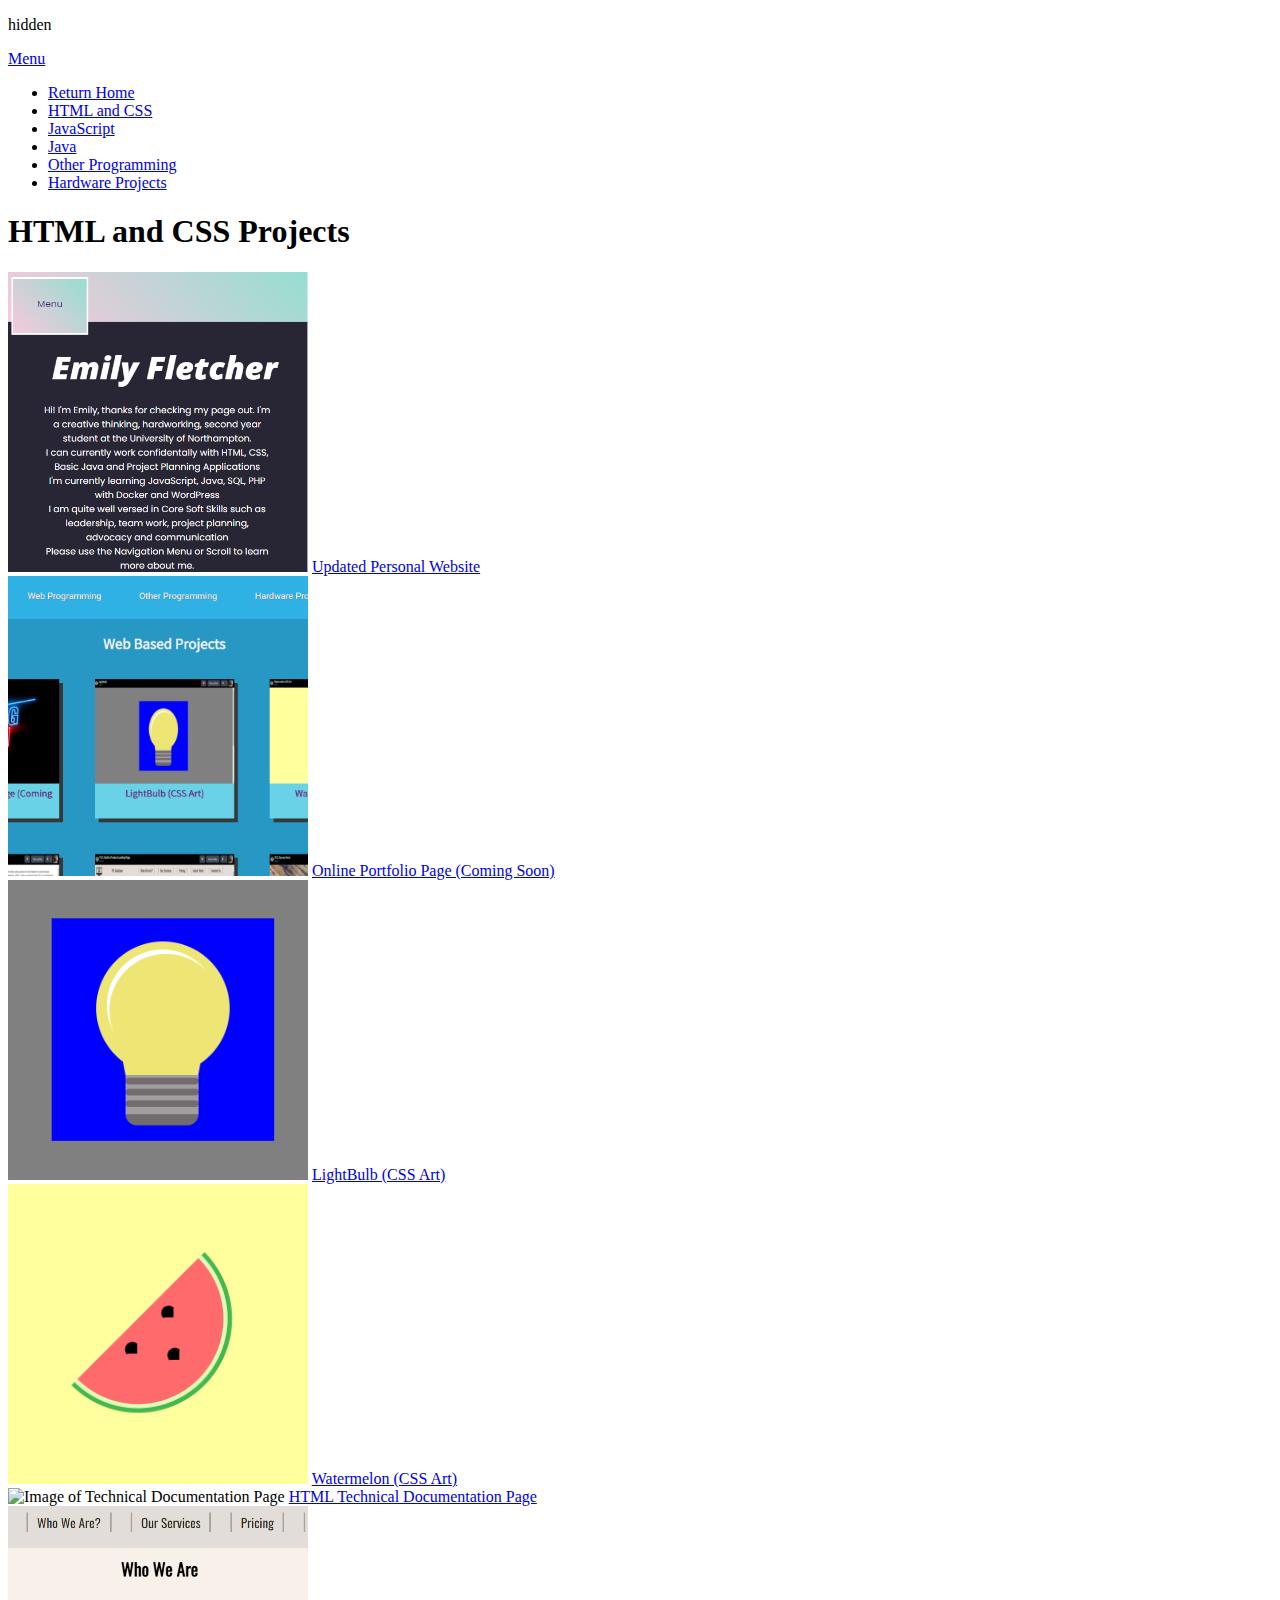
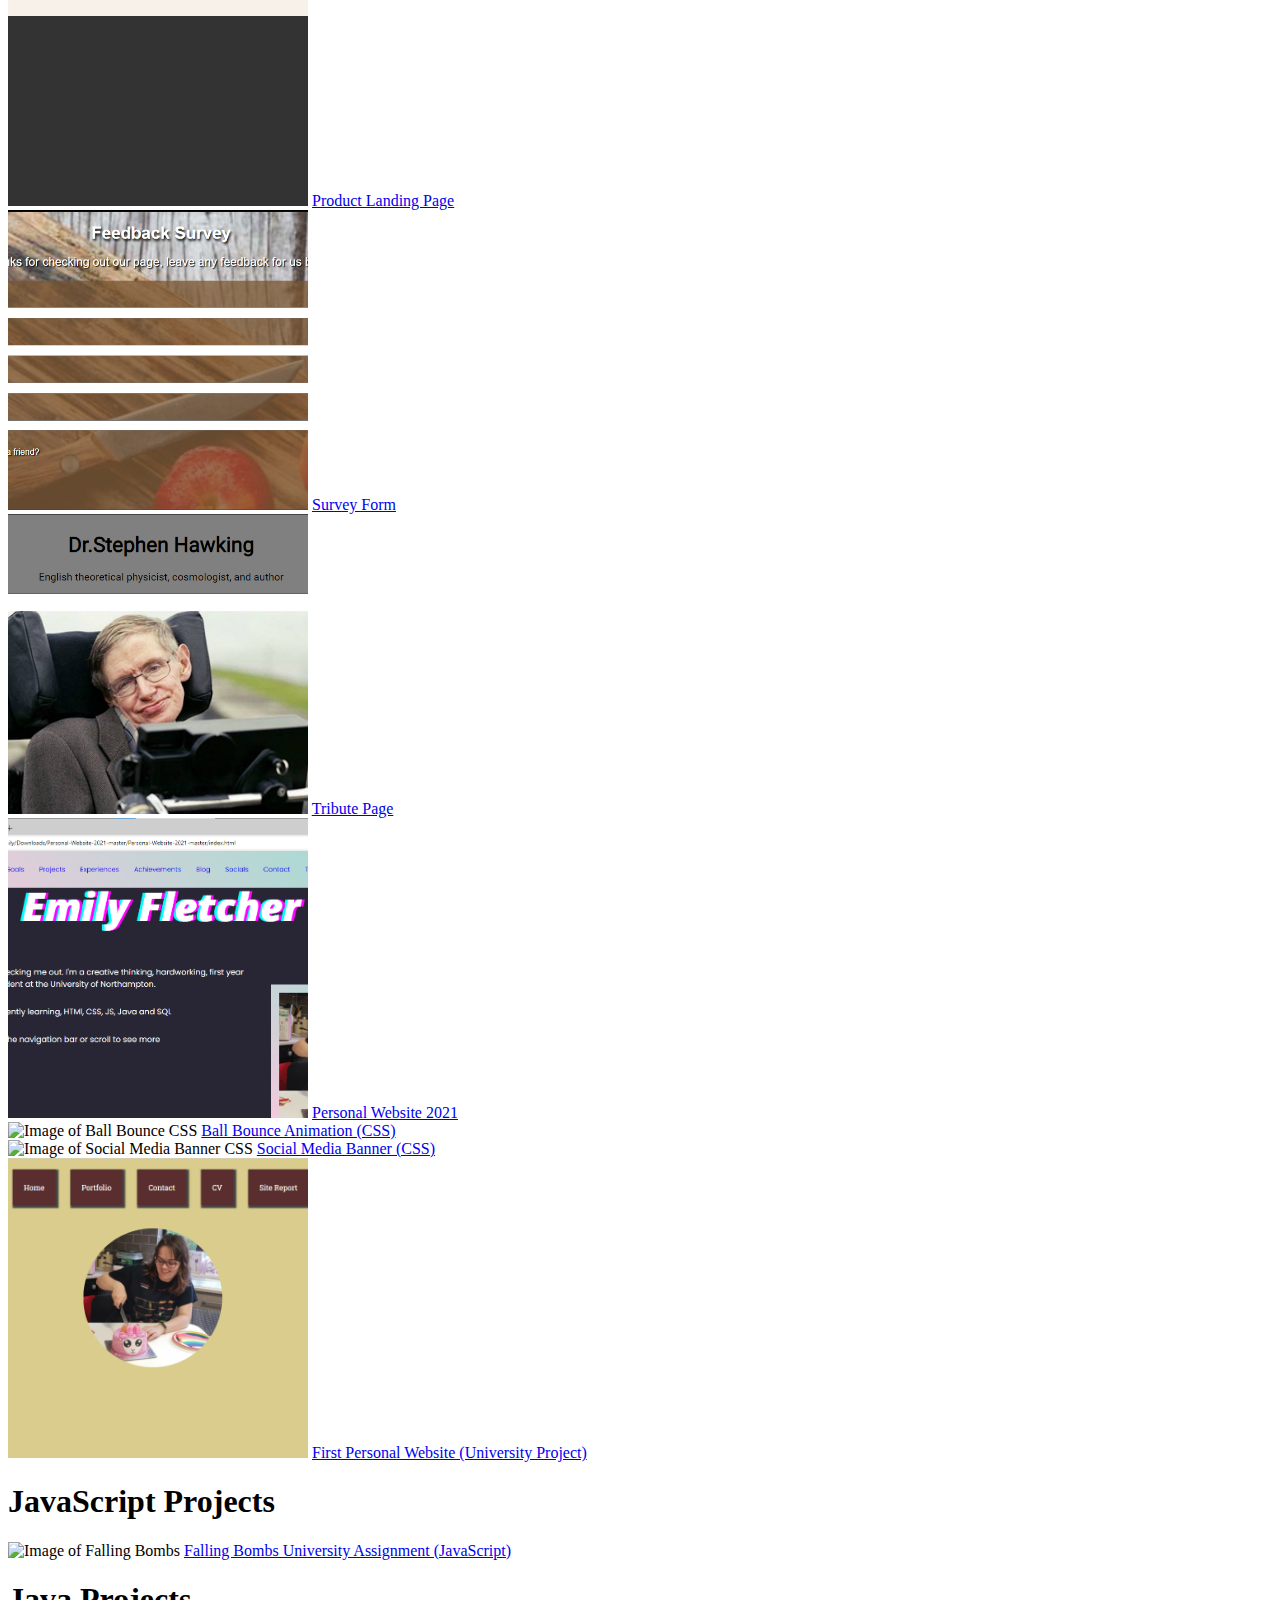
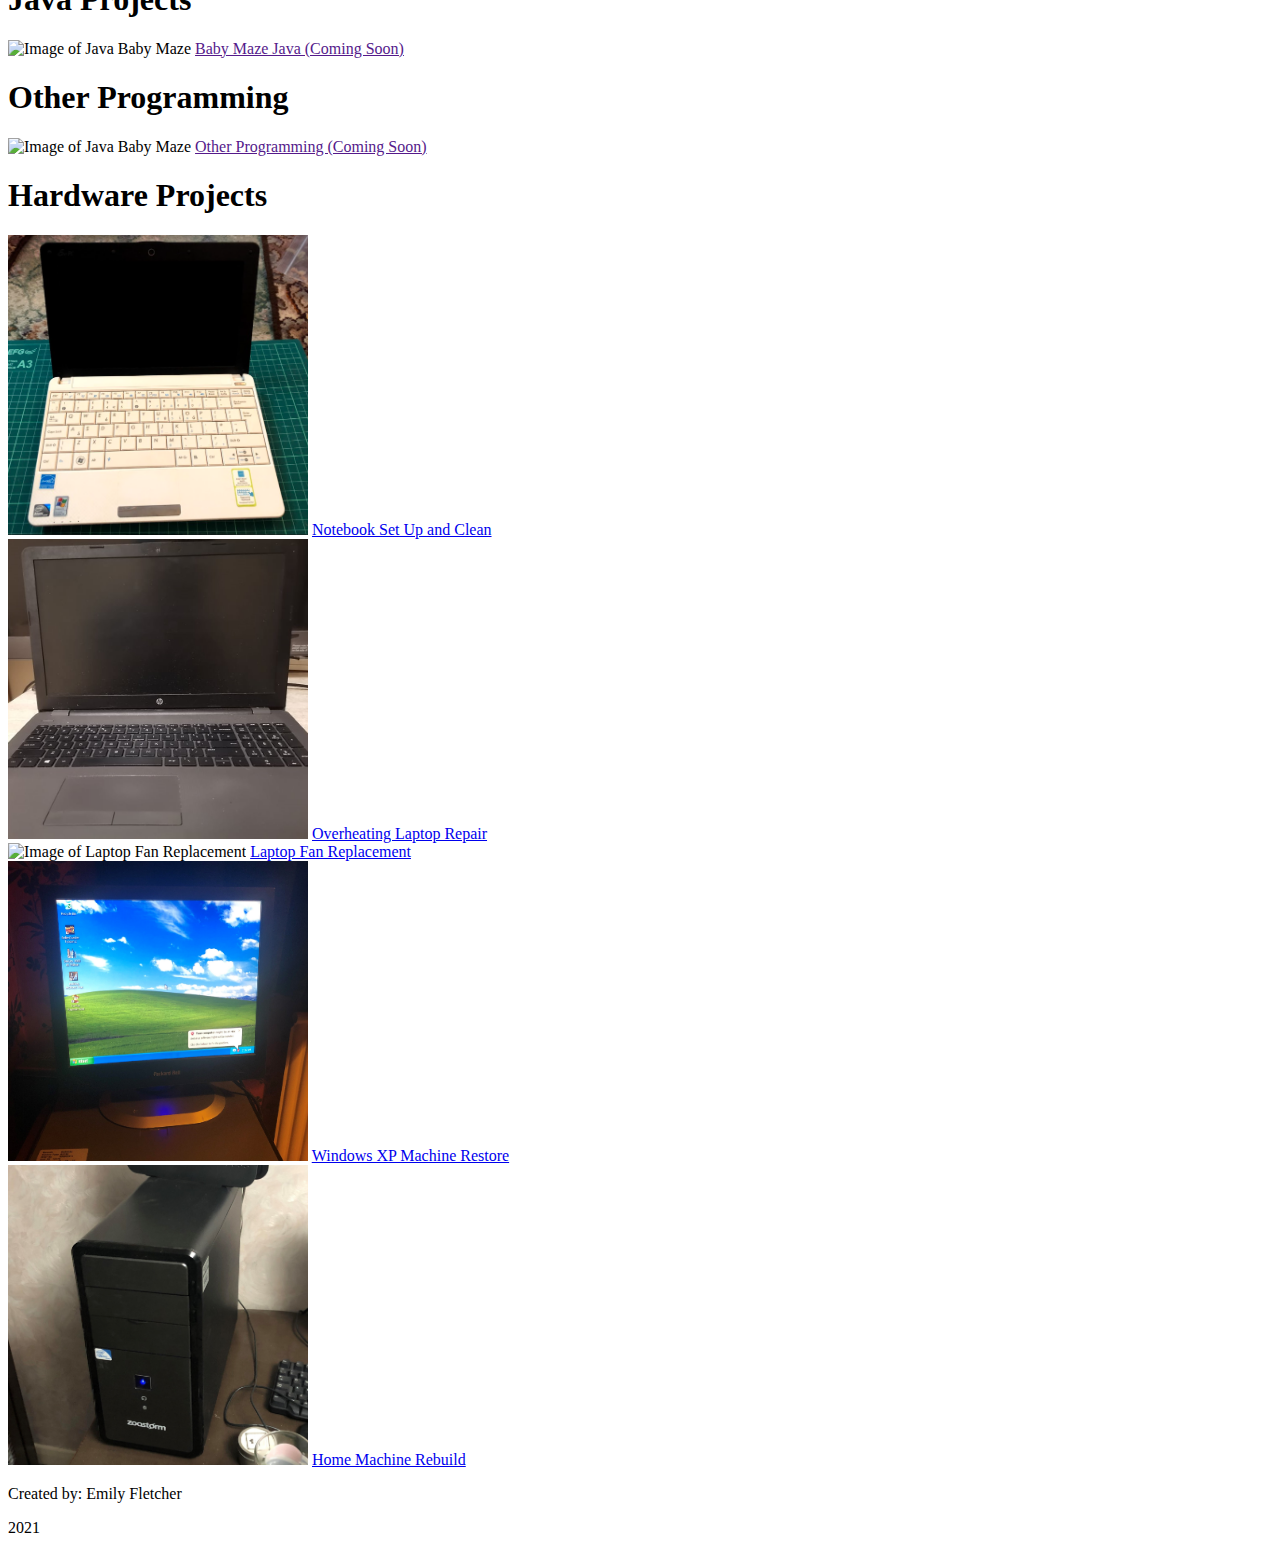
==== projects.html @ 4f047ca6 "Uploaded Updated Site" ====
<!DOCTYPE html>
    <html lang = "en">
        <head>
            <meta charset="UTF-8">
            <meta name="description" content="Emily Fletcher, Computing student at the University of Northampton">
            <meta name="viewport" content="width=device-width, initial scale= 1.0">
            <link rel="shortcut icon" type="image/x-icon" href="favicon.ico" />
            <title>Emily F's Project Hub</title> 
            
            <link rel="stylesheet" href="default.css"/>
            <link rel="stylesheet" href="desktop.css" media="screen and (min-width: 800px)"/>
            <link rel="stylesheet" href="mobile.css" media="screen and (max-width:800px)"/>

            <link rel="preconnect" href="https://fonts.gstatic.com">
            <link href="https://fonts.googleapis.com/css2?family=Poppins:wght@400;600&display=swap" rel="stylesheet">
            <link href="https://fonts.googleapis.com/css2?family=Open+Sans:ital,wght@1,800&display=swap" rel="stylesheet">
        </head>

        <body>

            <div class="nav-behind">
                <p>hidden</p>
            </div>

            <a href="#clicked" class="shownav">
                <p>Menu</p>
            </a>

            <nav id="clicked">
                <a href="#" ></a>
                <ul>
                    <li><a href="index.html">Return Home</a></li>
                    <li><a href="#HTMLCSS">HTML and CSS</a></li>
                    <li><a href="#JavaScriptNav">JavaScript</a></li>
                    <li><a href="#JavaNav">Java</a></li>
                    <li><a href="#OthProgrammingNav">Other Programming</a></li>
                    <li><a href="#HardwareNav">Hardware Projects</a></li>
            </nav>
        
                <div id = "HTMLCSS">
                    <h1>HTML and CSS Projects</h1>
                    <div id = "HTMLCSSContainer" class ="container">
                        
                        <div class = "projects">
                            <img src = "PersonalWebsiteUpdated.png" class = "mobileSize" width = 300px height = 300px alt= "Image of Online Portfolio Page" >
                            <a href = "https://github.com/EmilyF99/Updated-Personal-Website" target="_blank" rel="noopener noreferrer"> Updated Personal Website </a>
                        </div>

                        <div class = "projects">
                            <img src = "PortfolioFCC.png" class = "mobileSize"  width = 300px height = 300px alt= "Image of Online Portfolio Page" >
                            <a href = "https://github.com/EmilyF99/FFC-Personal-Portfolio" target="_blank" rel="noopener noreferrer"> Online Portfolio Page (Coming Soon) </a>
                        </div>

                        <div class = "projects">
                            <img src = "Lightbulb.png" class = "mobileSize" width = 300px height = 300px alt= "Image of LightBulb">
                            <a href = "https://github.com/EmilyF99/Lightbulb-CSS-Art"  target="_blank" rel="noopener noreferrer"> LightBulb (CSS Art) </a>
                        </div>

                        <div class = "projects">
                            <img src = "Watermelon.png" class = "mobileSize" width = 300px height = 300px alt= "Image of Watermelon">
                            <a href = "https://github.com/EmilyF99/Watermelon-CSS-Art"  target="_blank" rel="noopener noreferrer"> Watermelon (CSS Art) </a>
                        </div>

                        <div class = "projects">
                            <img src = "Documentation.png" class = "mobileSize" width = 300px height = 300px alt= "Image of Technical Documentation Page" >
                            <a href = "https://github.com/EmilyF99/FCC-Technical-Documentation-page" target="_blank" rel="noopener noreferrer"> HTML Technical Documentation Page </a>
                        </div>

                        <div class = "projects">
                            <img src = "ProductPage.png" class = "mobileSize" width = 300px height = 300px alt= "Image of Survey Product Landing Page" >
                            <a href = "https://github.com/EmilyF99/FCC-Product-Landing-Page" target="_blank" rel="noopener noreferrer"> Product Landing Page </a>
                        </div>

                        <div class = "projects">
                            <img src = "FeedbackSurvey.png" class = "mobileSize" width = 300px height = 300px alt= "Image of Survey Form" >
                            <a href = "https://github.com/EmilyF99/FCC-Survey-Form"  target="_blank" rel="noopener noreferrer"> Survey Form </a>
                        </div>

                        <div class = "projects">
                            <img src = "TributePage.png" class = "mobileSize" width = 300px height = 300px alt= "Image of Tribute Page" >
                            <a href= "https://github.com/EmilyF99/FCC-Tribute-Page" target="_blank" rel="noopener noreferrer"> Tribute Page </a>
                        </div>

                        <div class = "projects">
                            <img src = "PersonalWebsite2021.png" class = "mobileSize" width = 300px height = 300px alt= "Image of Personal Website 2021" >
                            <a href = "https://emilyf99.github.io/" target="_blank" rel="noopener noreferrer"> Personal Website 2021 </a>
                        </div>

                        <div class = "projects">
                            <img src = "BallAnimate.png" class = "mobileSize" width = 300px height = 300px alt= "Image of Ball Bounce CSS" >
                            <a href = "https://github.com/EmilyF99/Ball-Bounce-CSS" target="_blank" rel="noopener noreferrer"> Ball Bounce Animation (CSS) </a>
                        </div>

                        <div class = "projects">
                            <img src = "CSSSocial.png" class = "mobileSize" width = 300px height = 300px alt= "Image of Social Media Banner CSS" >
                            <a href = "https://github.com/EmilyF99/Social-Media-Banner-CSS" target="_blank" rel="noopener noreferrer"> Social Media Banner (CSS) </a>
                        </div>

                        <div class = "projects">
                            <img src = "FirstPersonal.png" class = "mobileSize" width = 300px height = 300px alt= "Image of First Personal Website" >
                            <a href = "https://github.com/EmilyF99/Personal-Website-University-Assignment" target="_blank" rel="noopener noreferrer"> First Personal Website (University Project) </a>
                        </div>

                        
                    </div>
                    <div class="divide" id = "JavaScriptNav"></div>
                </div>

                <div id = "JavaScript">
                    <h1>JavaScript Projects</h1>
                    <div id = "JSContainer" class ="container">
                        
                        <div class = "projects">
                            <img src = "FallingBombs.png" class = "mobileSize" width = 300px height = 300px
                            alt= "Image of Falling Bombs" >
                           <a href = "https://github.com/EmilyF99/Falling-Bombs-JavaScript-University-Assignment" target="_blank" rel="noopener noreferrer"> Falling Bombs University Assignment (JavaScript) </a>
                        </div>
                    </div>
                    <div class="divide" id = "JavaNav"></div>
                </div>

                <div id = "Java">
                    <h1>Java Projects</h1>
                    <div id = "JavaContainer" class ="container">
                        
                        <div class = "projects">
                            <img src = "https://image.freepik.com/free-vector/neon-style-coming-soon-glowing-background-design_1017-25516.jpg" class = "mobileSize" width = 300px height = 300px alt= "Image of Java Baby Maze">
                            <a href = ""  target="_blank" rel="noopener noreferrer"> Baby Maze Java (Coming Soon) </a>
                        </div>
                    </div>
                    <div class="divide" id = "OthProgrammingNav"></div>
                </div>

                <div id = "OthProgramming">
                    <h1>Other Programming</h1>
                    <div id = "OthContainer" class ="container">
                        
                        <div class = "projects">
                            <img src = "https://image.freepik.com/free-vector/neon-style-coming-soon-glowing-background-design_1017-25516.jpg" class = "mobileSize" width = 300px height = 300px alt= "Image of Java Baby Maze">
                            <a href = ""  target="_blank" rel="noopener noreferrer"> Other Programming (Coming Soon) </a>
                        </div>
                    </div>
                    <div class="divide" id = "HardwareNav"></div>
                </div>

                <div id = "Hardware">
                    <h1>Hardware Projects</h1>
                    <div id = "HardwareContainer" class ="container">
                        
                        <div class = "projects">
                            <img src = "Notebook.png" class = "mobileSize" width = 300px height = 300px alt= "Image of Notebook setup">
                            <a href = "https://github.com/EmilyF99/Notebook-Set-Up-and-Clean"  target="_blank" rel="noopener noreferrer"> Notebook Set Up and Clean </a>
                        </div>

                        <div class = "projects">
                            <img src = "Overheat.jpg" class = "mobileSize" width = 300px height = 300px alt= "Image of Overheating Laptop">
                            <a href = "https://github.com/EmilyF99/Overheating-Laptop-Repair"  target="_blank" rel="noopener noreferrer"> Overheating Laptop Repair </a>
                        </div>

                        <div class = "projects">
                            <img src = "FanRepair.png" class = "mobileSize" width = 300px height = 300px alt= "Image of Laptop Fan Replacement">
                            <a href= "https://github.com/EmilyF99/Laptop-Fan-Replacement" target="_blank" rel="noopener noreferrer"> Laptop Fan Replacement </a>
                        </div>

                        <div class = "projects">
                            <img src = "XP Machine.jpg" class = "mobileSize" width = 300px height = 300px alt= "Image of Windows XP Machine">
                            <a href = "https://github.com/EmilyF99/XP-Machine-Repair"  target="_blank" rel="noopener noreferrer"> Windows XP Machine Restore </a>
                        </div>

                        <div class = "projects">
                            <img src = "Office PC.jpg" class = "mobileSize" width = 300px height = 300px alt= "Image of Home Machine Rebuild">
                            <a href = "https://github.com/EmilyF99/Home-Machine-Upgrade"  target="_blank" rel="noopener noreferrer"> Home Machine Rebuild </a>
                        </div>
                    </div>
                    <div class="divide"></div>
                </div>

        </body>
        <footer>
            <p>Created by: Emily Fletcher</p>
            <p>2021</p>
        </footer>
    </html>
---- mobile.css ----
p {
    font-size: 1em;
}
nav{
    display:none;
}

nav:target {
    display: block;
    position: fixed;
    text-align: center;
    top: 0;
    width: 100%;
    height: 100%;
}

.shownav {
    height: 4em;
    width: 8em;
    padding-top: 2em;
    top: 10px;
    left: 8px;
    display: block;
    position: absolute;
    border: 0.2em solid white;
    background: linear-gradient(45deg,#F8C8DC ,#96DED1);
    position:fixed;
    z-index: 2;
}

nav li{
    padding: 1em;
    list-style: none;
    font-size: 1em;
}

#landing {
    padding-top: 5em;
}

#landing h1 {
    font-size:  3.5em;
    white-space: nowrap;
    position: absolute;
    left:15%;
    z-index: -1;
}

.nav-behind {
    color: transparent;
    padding:2em;
}

#aboutContainer {
    padding: 4em;
    display: flex;
    align-items: center;
    justify-content: center;
    flex-wrap: wrap; 
    margin:auto;
    max-width: 80%;
    height: auto;
}

#about-image {
    height: 200px;
    width: 200px;
}

.projects {
    width: 200px;
    height: 275px;
    margin: 2em;
    box-shadow: 4px 4px grey;
    font-size: 1em;
  }

.mobileSize {
    width: 200px;
    height: 200px;
}

#HTMLCSS{
    padding-top: 6.5em;
}
  
#allProjects {
    box-shadow: 4px 4px grey;
}

#experiencesContainer h3 {
    font-size: 1.2em;
    padding-top: 1em;
}

.achievements {
    width: 200px;
    height: 275px;
    margin: 2em;
    box-shadow: 4px 4px grey;
    font-size: 1em;
  }

.awards {
    width: 200px;
    height: 275px;
    margin: 2em;
    box-shadow: 4px 4px grey;
    font-size: 1em;
  }

#blogContainer p a {
    box-shadow: 4px 4px grey;
}

.socials {
    padding: 1em;
}

#contactContainer button {
    box-shadow: 4px 4px grey;
    font-size: 1em;
}
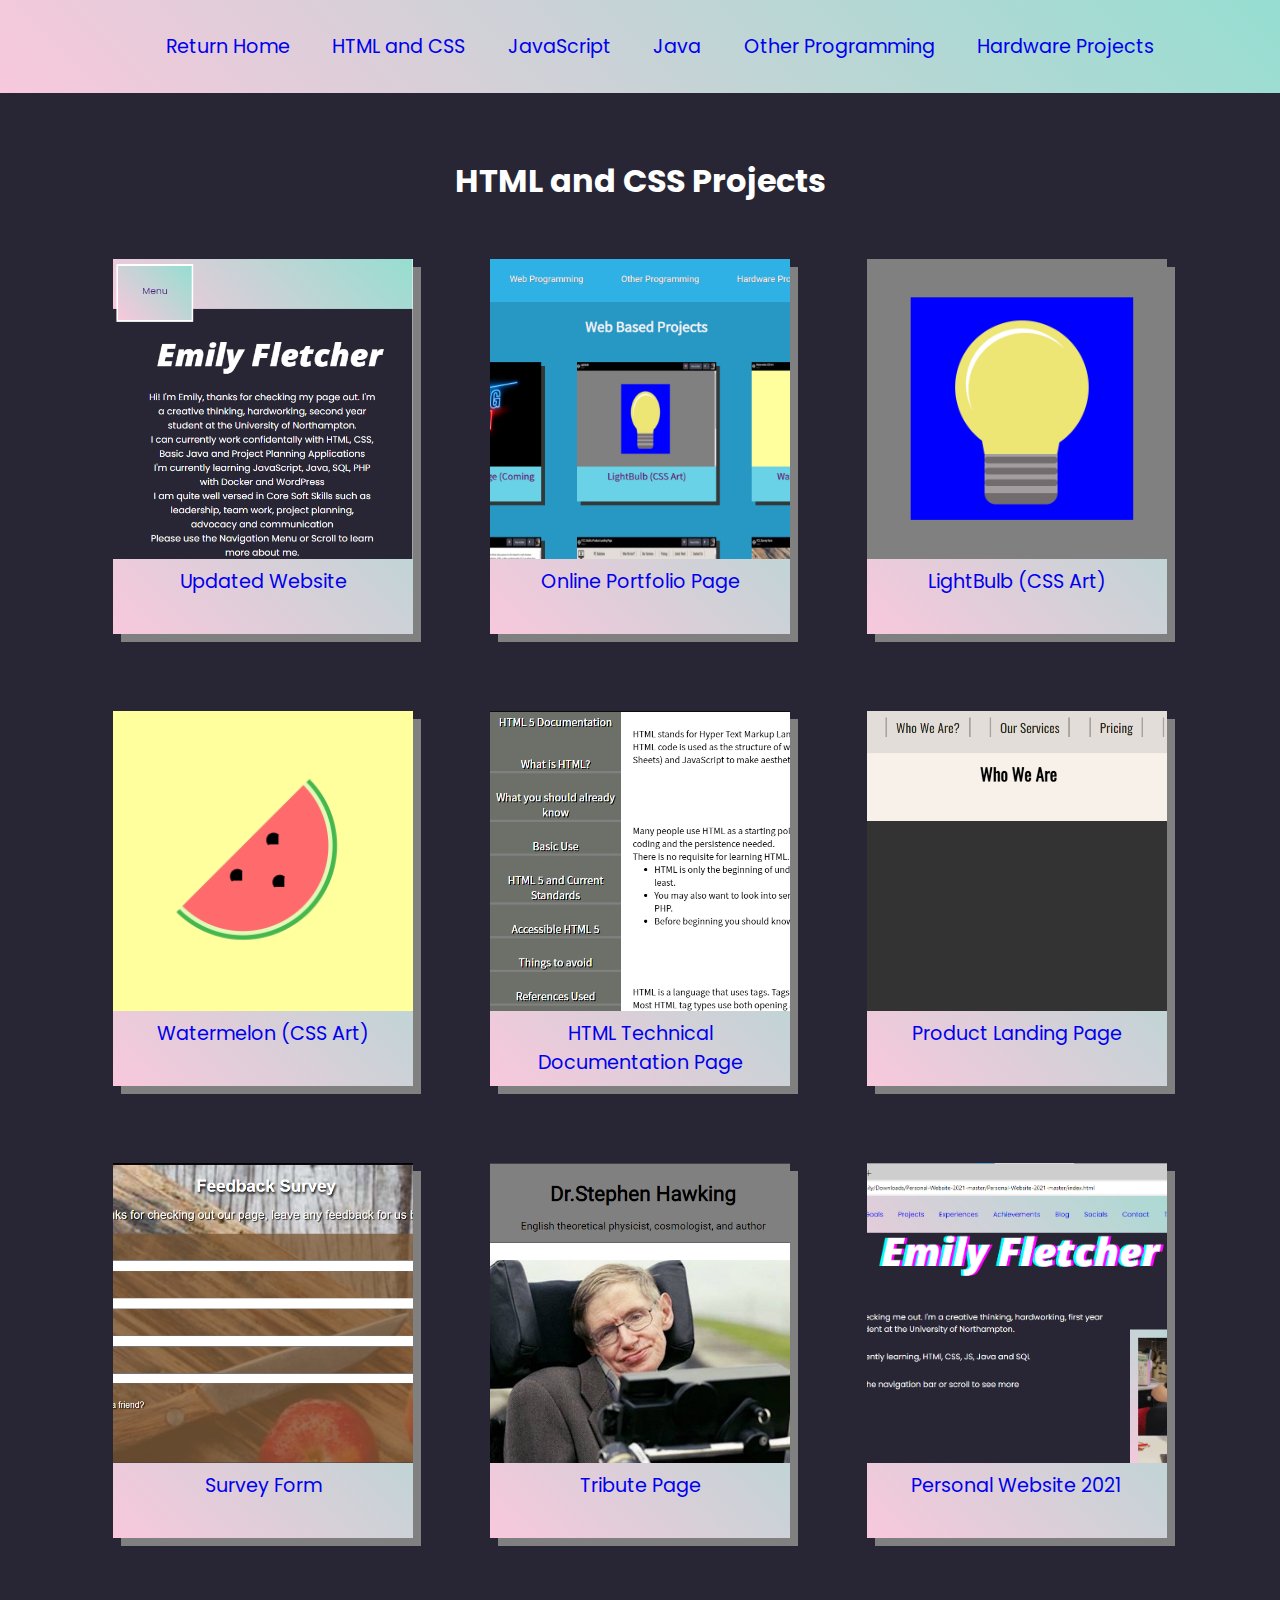
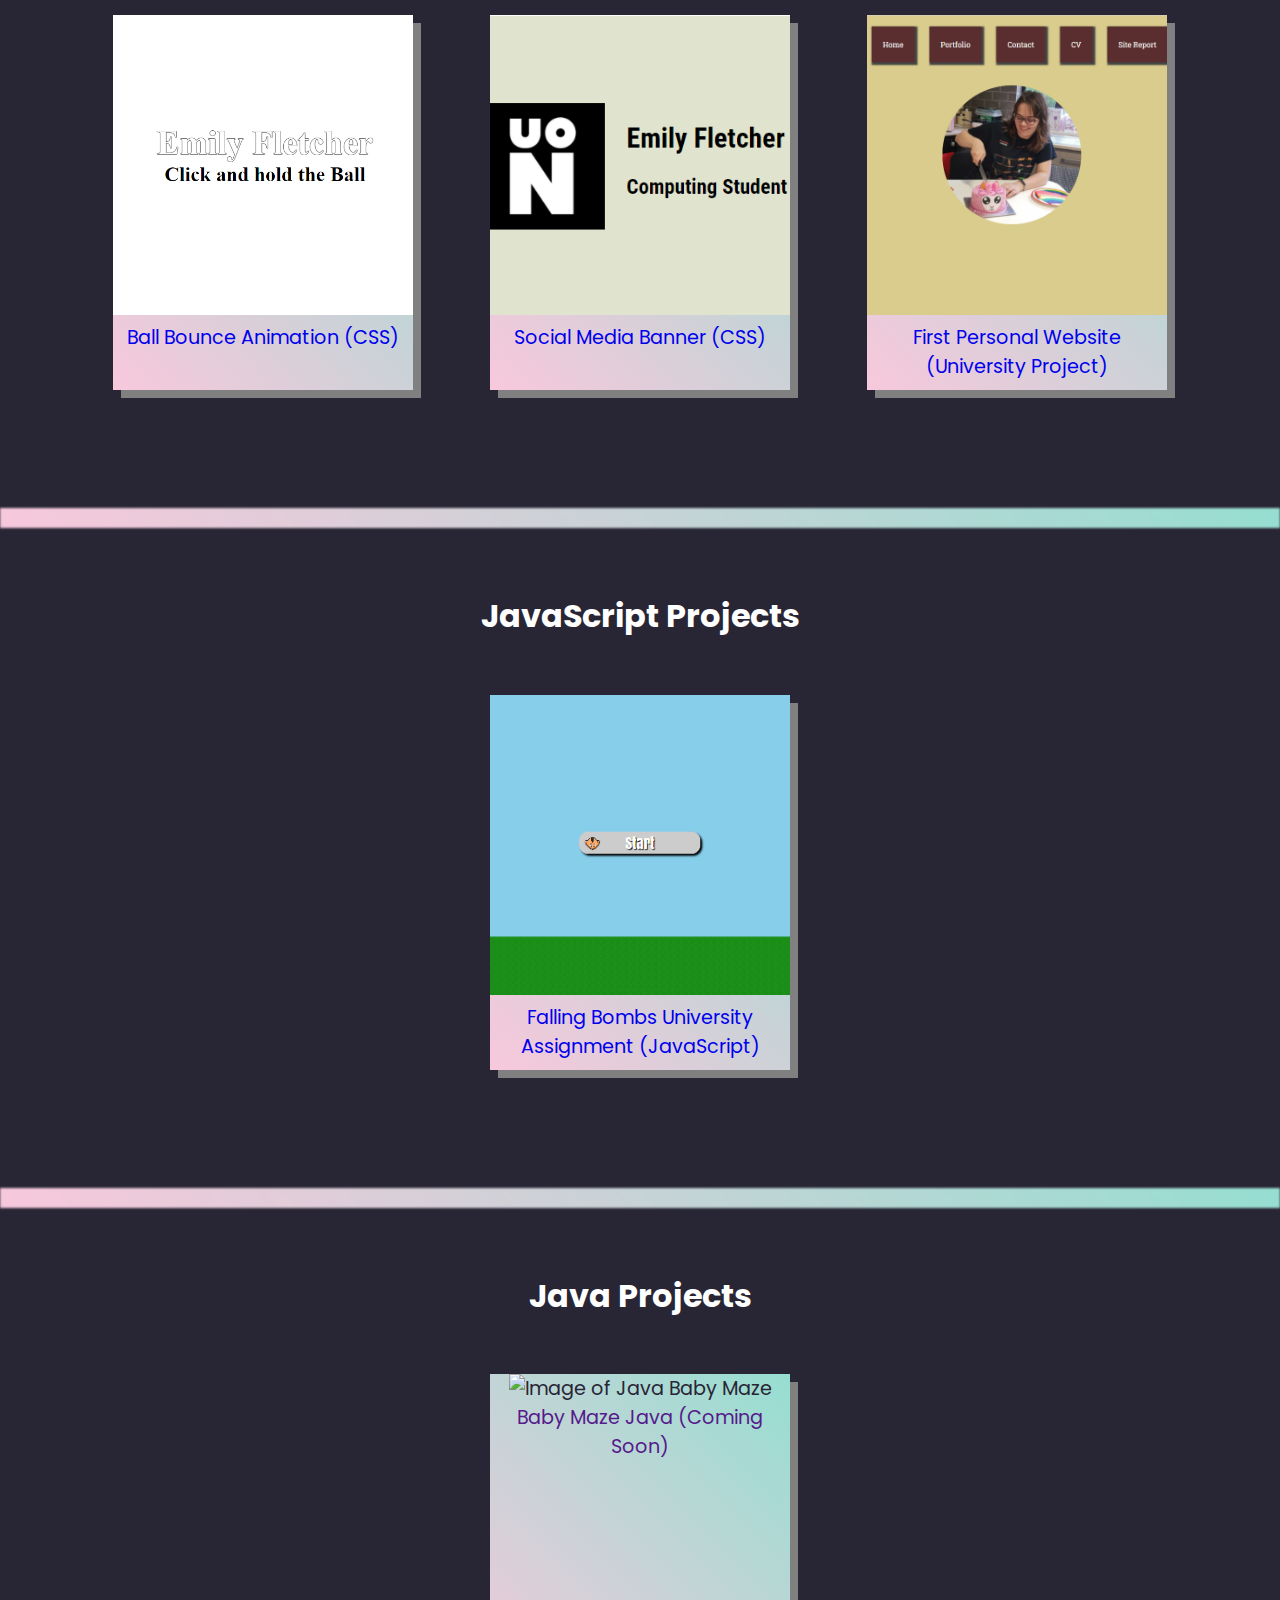
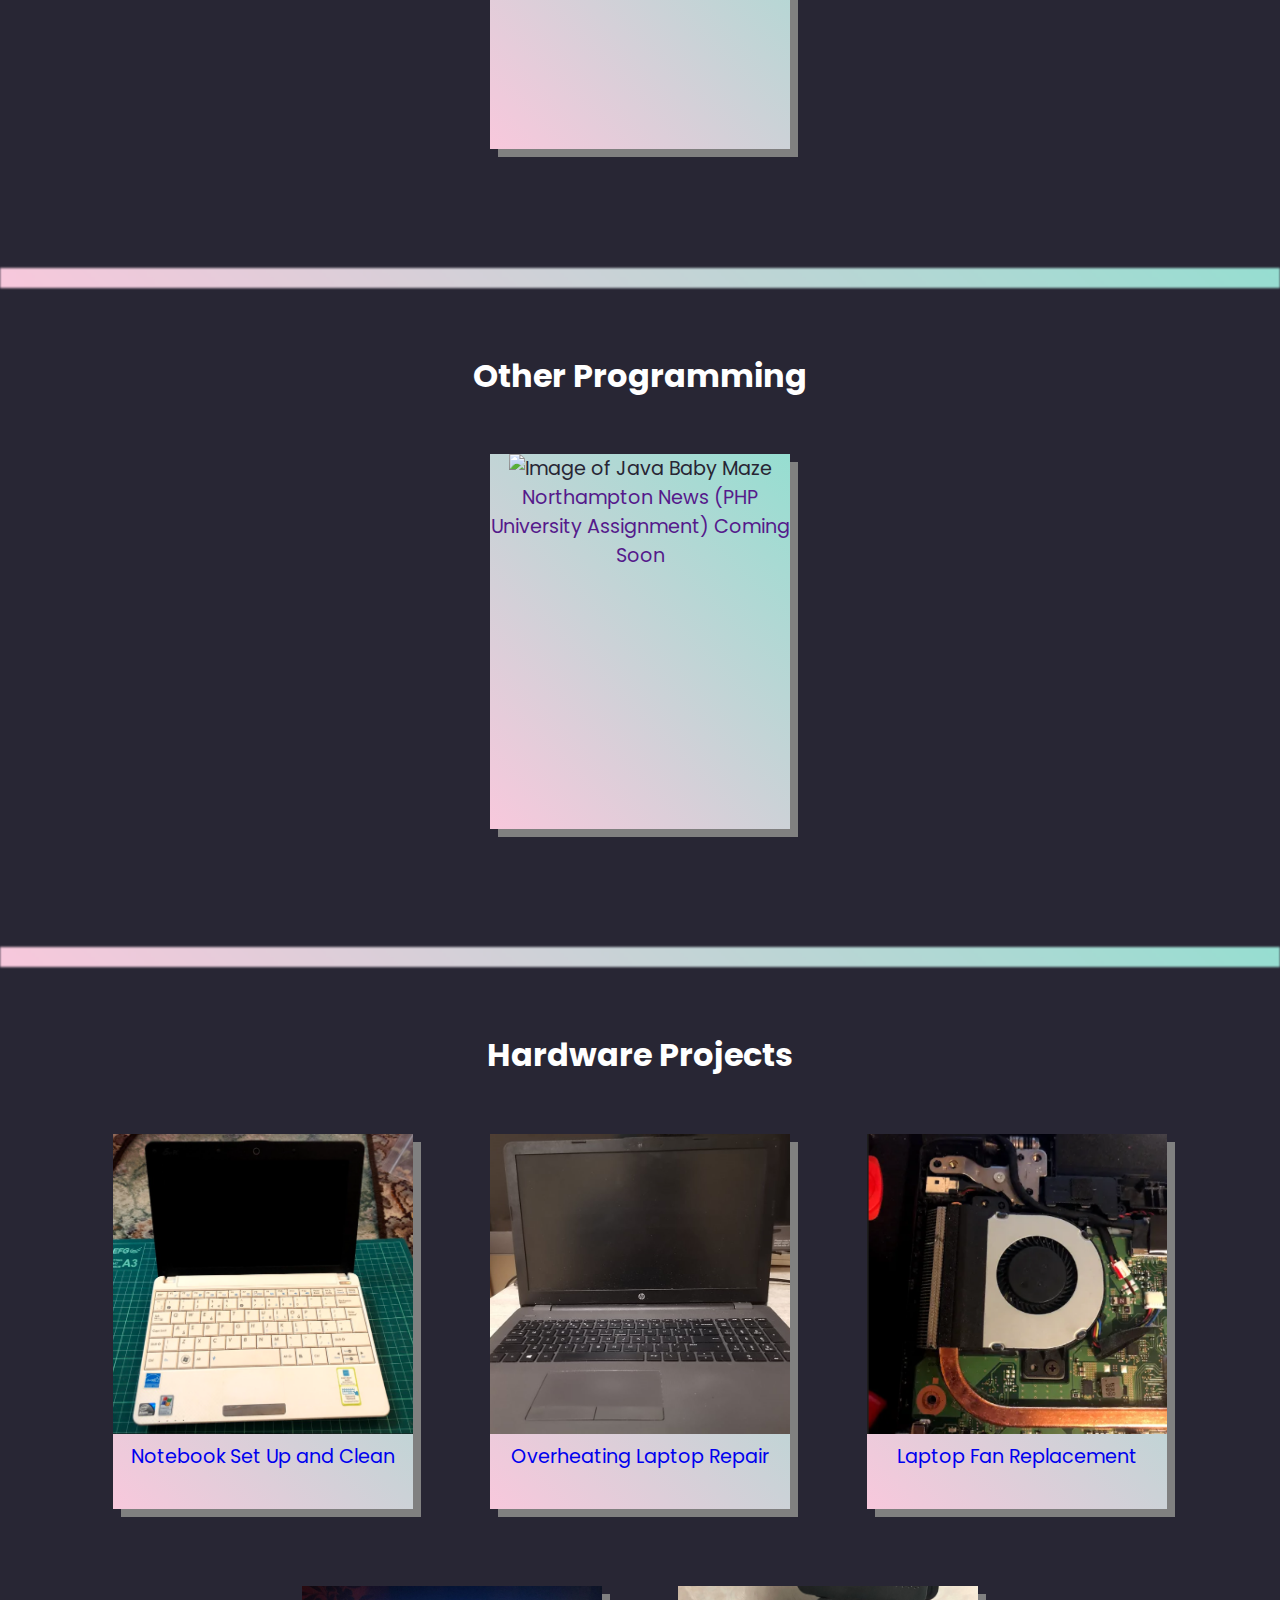
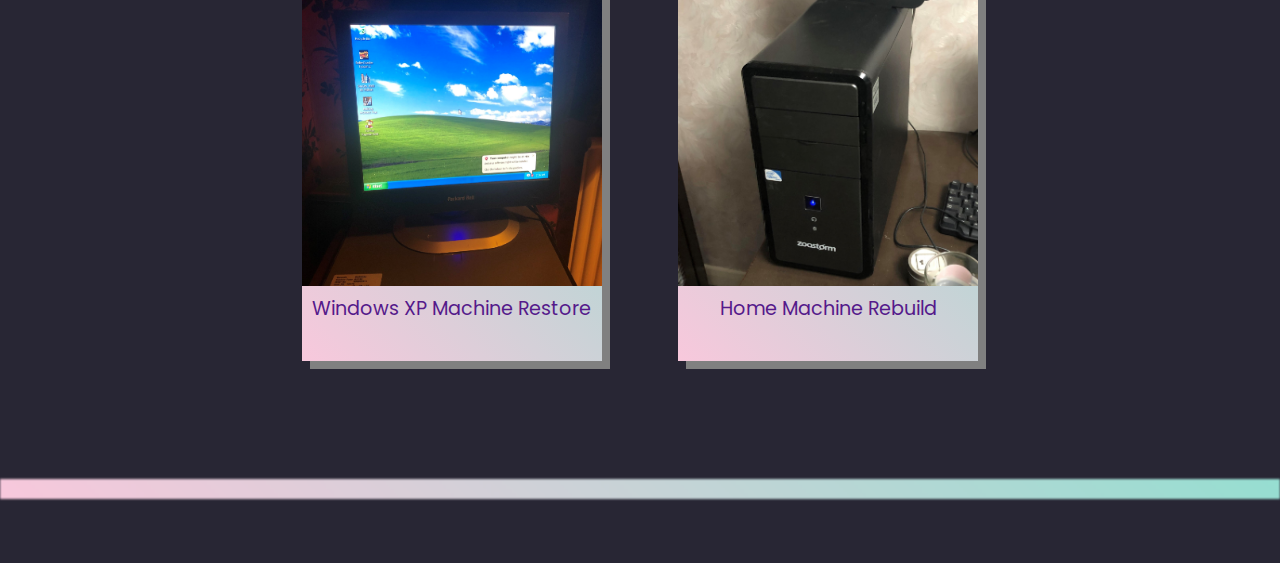
==== commit ba73e892: "Adding updated new html and images" ====
--- a/projects.html
+++ b/projects.html
@@ -17,15 +17,9 @@
         </head>
 
         <body>
-
-            <div class="nav-behind">
-                <p>hidden</p>
-            </div>
-
             <a href="#clicked" class="shownav">
                 <p>Menu</p>
             </a>
-
             <nav id="clicked">
                 <a href="#" ></a>
                 <ul>
@@ -42,62 +36,62 @@
                     <div id = "HTMLCSSContainer" class ="container">
                         
                         <div class = "projects">
-                            <img src = "PersonalWebsiteUpdated.png" class = "mobileSize" width = 300px height = 300px alt= "Image of Online Portfolio Page" >
-                            <a href = "https://github.com/EmilyF99/Updated-Personal-Website" target="_blank" rel="noopener noreferrer"> Updated Personal Website </a>
+                            <img src = "PersonalWebsiteUpdated.png" width = 300px height = 300px alt= "Image of Online Portfolio Page" >
+                            <a href = "https://github.com/EmilyF99/Updated-Personal-Website" target="_blank" rel="noopener noreferrer"> Updated Website </a>
                         </div>
 
                         <div class = "projects">
-                            <img src = "PortfolioFCC.png" class = "mobileSize"  width = 300px height = 300px alt= "Image of Online Portfolio Page" >
-                            <a href = "https://github.com/EmilyF99/FFC-Personal-Portfolio" target="_blank" rel="noopener noreferrer"> Online Portfolio Page (Coming Soon) </a>
+                            <img src = "PortfolioFCC.png" width = 300px height = 300px alt= "Image of Online Portfolio Page" >
+                            <a href = "https://github.com/EmilyF99/FFC-Personal-Portfolio" target="_blank" rel="noopener noreferrer"> Online Portfolio Page</a>
                         </div>
 
                         <div class = "projects">
-                            <img src = "Lightbulb.png" class = "mobileSize" width = 300px height = 300px alt= "Image of LightBulb">
+                            <img src = "Lightbulb.png" width = 300px height = 300px alt= "Image of LightBulb">
                             <a href = "https://github.com/EmilyF99/Lightbulb-CSS-Art"  target="_blank" rel="noopener noreferrer"> LightBulb (CSS Art) </a>
                         </div>
 
                         <div class = "projects">
-                            <img src = "Watermelon.png" class = "mobileSize" width = 300px height = 300px alt= "Image of Watermelon">
+                            <img src = "Watermelon.png" width = 300px height = 300px alt= "Image of Watermelon">
                             <a href = "https://github.com/EmilyF99/Watermelon-CSS-Art"  target="_blank" rel="noopener noreferrer"> Watermelon (CSS Art) </a>
                         </div>
 
                         <div class = "projects">
-                            <img src = "Documentation.png" class = "mobileSize" width = 300px height = 300px alt= "Image of Technical Documentation Page" >
+                            <img src = "Documentation.png" width = 300px height = 300px alt= "Image of Technical Documentation Page" >
                             <a href = "https://github.com/EmilyF99/FCC-Technical-Documentation-page" target="_blank" rel="noopener noreferrer"> HTML Technical Documentation Page </a>
                         </div>
 
                         <div class = "projects">
-                            <img src = "ProductPage.png" class = "mobileSize" width = 300px height = 300px alt= "Image of Survey Product Landing Page" >
+                            <img src = "ProductPage.png" width = 300px height = 300px alt= "Image of Survey Product Landing Page" >
                             <a href = "https://github.com/EmilyF99/FCC-Product-Landing-Page" target="_blank" rel="noopener noreferrer"> Product Landing Page </a>
                         </div>
 
                         <div class = "projects">
-                            <img src = "FeedbackSurvey.png" class = "mobileSize" width = 300px height = 300px alt= "Image of Survey Form" >
+                            <img src = "FeedbackSurvey.png" width = 300px height = 300px alt= "Image of Survey Form" >
                             <a href = "https://github.com/EmilyF99/FCC-Survey-Form"  target="_blank" rel="noopener noreferrer"> Survey Form </a>
                         </div>
 
                         <div class = "projects">
-                            <img src = "TributePage.png" class = "mobileSize" width = 300px height = 300px alt= "Image of Tribute Page" >
+                            <img src = "TributePage.png" width = 300px height = 300px alt= "Image of Tribute Page" >
                             <a href= "https://github.com/EmilyF99/FCC-Tribute-Page" target="_blank" rel="noopener noreferrer"> Tribute Page </a>
                         </div>
 
                         <div class = "projects">
-                            <img src = "PersonalWebsite2021.png" class = "mobileSize" width = 300px height = 300px alt= "Image of Personal Website 2021" >
+                            <img src = "PersonalWebsite2021.png" width = 300px height = 300px alt= "Image of Personal Website 2021" >
                             <a href = "https://emilyf99.github.io/" target="_blank" rel="noopener noreferrer"> Personal Website 2021 </a>
                         </div>
 
                         <div class = "projects">
-                            <img src = "BallAnimate.png" class = "mobileSize" width = 300px height = 300px alt= "Image of Ball Bounce CSS" >
+                            <img src = "BallAnimate.png" width = 300px height = 300px alt= "Image of Ball Bounce CSS" >
                             <a href = "https://github.com/EmilyF99/Ball-Bounce-CSS" target="_blank" rel="noopener noreferrer"> Ball Bounce Animation (CSS) </a>
                         </div>
 
                         <div class = "projects">
-                            <img src = "CSSSocial.png" class = "mobileSize" width = 300px height = 300px alt= "Image of Social Media Banner CSS" >
+                            <img src = "CSSSocial.png" width = 300px height = 300px alt= "Image of Social Media Banner CSS" >
                             <a href = "https://github.com/EmilyF99/Social-Media-Banner-CSS" target="_blank" rel="noopener noreferrer"> Social Media Banner (CSS) </a>
                         </div>
 
                         <div class = "projects">
-                            <img src = "FirstPersonal.png" class = "mobileSize" width = 300px height = 300px alt= "Image of First Personal Website" >
+                            <img src = "FirstPersonal.png" width = 300px height = 300px alt= "Image of First Personal Website" >
                             <a href = "https://github.com/EmilyF99/Personal-Website-University-Assignment" target="_blank" rel="noopener noreferrer"> First Personal Website (University Project) </a>
                         </div>
 
@@ -111,7 +105,7 @@
                     <div id = "JSContainer" class ="container">
                         
                         <div class = "projects">
-                            <img src = "FallingBombs.png" class = "mobileSize" width = 300px height = 300px
+                            <img src = "FallingBombs.png" width = 300px height = 300px
                             alt= "Image of Falling Bombs" >
                            <a href = "https://github.com/EmilyF99/Falling-Bombs-JavaScript-University-Assignment" target="_blank" rel="noopener noreferrer"> Falling Bombs University Assignment (JavaScript) </a>
                         </div>
@@ -124,7 +118,7 @@
                     <div id = "JavaContainer" class ="container">
                         
                         <div class = "projects">
-                            <img src = "https://image.freepik.com/free-vector/neon-style-coming-soon-glowing-background-design_1017-25516.jpg" class = "mobileSize" width = 300px height = 300px alt= "Image of Java Baby Maze">
+                            <img src = "https://image.freepik.com/free-vector/neon-style-coming-soon-glowing-background-design_1017-25516.jpg" width = 300px height = 300px alt= "Image of Java Baby Maze">
                             <a href = ""  target="_blank" rel="noopener noreferrer"> Baby Maze Java (Coming Soon) </a>
                         </div>
                     </div>
@@ -136,8 +130,8 @@
                     <div id = "OthContainer" class ="container">
                         
                         <div class = "projects">
-                            <img src = "https://image.freepik.com/free-vector/neon-style-coming-soon-glowing-background-design_1017-25516.jpg" class = "mobileSize" width = 300px height = 300px alt= "Image of Java Baby Maze">
-                            <a href = ""  target="_blank" rel="noopener noreferrer"> Other Programming (Coming Soon) </a>
+                            <img src = "https://image.freepik.com/free-vector/neon-style-coming-soon-glowing-background-design_1017-25516.jpg" width = 300px height = 300px alt= "Image of Java Baby Maze">
+                            <a href = ""  target="_blank" rel="noopener noreferrer"> Northampton News (PHP University Assignment) Coming Soon</a>
                         </div>
                     </div>
                     <div class="divide" id = "HardwareNav"></div>
@@ -148,28 +142,28 @@
                     <div id = "HardwareContainer" class ="container">
                         
                         <div class = "projects">
-                            <img src = "Notebook.png" class = "mobileSize" width = 300px height = 300px alt= "Image of Notebook setup">
+                            <img src = "Notebook.png" width = 300px height = 300px alt= "Image of Notebook setup">
                             <a href = "https://github.com/EmilyF99/Notebook-Set-Up-and-Clean"  target="_blank" rel="noopener noreferrer"> Notebook Set Up and Clean </a>
                         </div>
 
                         <div class = "projects">
-                            <img src = "Overheat.jpg" class = "mobileSize" width = 300px height = 300px alt= "Image of Overheating Laptop">
+                            <img src = "Overheat.jpg" width = 300px height = 300px alt= "Image of Overheating Laptop">
                             <a href = "https://github.com/EmilyF99/Overheating-Laptop-Repair"  target="_blank" rel="noopener noreferrer"> Overheating Laptop Repair </a>
                         </div>
 
                         <div class = "projects">
-                            <img src = "FanRepair.png" class = "mobileSize" width = 300px height = 300px alt= "Image of Laptop Fan Replacement">
+                            <img src = "FanRepair.png" width = 300px height = 300px alt= "Image of Laptop Fan Replacement">
                             <a href= "https://github.com/EmilyF99/Laptop-Fan-Replacement" target="_blank" rel="noopener noreferrer"> Laptop Fan Replacement </a>
                         </div>
 
                         <div class = "projects">
-                            <img src = "XP Machine.jpg" class = "mobileSize" width = 300px height = 300px alt= "Image of Windows XP Machine">
-                            <a href = "https://github.com/EmilyF99/XP-Machine-Repair"  target="_blank" rel="noopener noreferrer"> Windows XP Machine Restore </a>
+                            <img src = "XP Machine.jpg" width = 300px height = 300px alt= "Image of Windows XP Machine">
+                            <a href = ""  target="_blank" rel="noopener noreferrer"> Windows XP Machine Restore </a>
                         </div>
 
                         <div class = "projects">
-                            <img src = "Office PC.jpg" class = "mobileSize" width = 300px height = 300px alt= "Image of Home Machine Rebuild">
-                            <a href = "https://github.com/EmilyF99/Home-Machine-Upgrade"  target="_blank" rel="noopener noreferrer"> Home Machine Rebuild </a>
+                            <img src = "Office PC.jpg" width = 300px height = 300px alt= "Image of Home Machine Rebuild">
+                            <a href = ""  target="_blank" rel="noopener noreferrer"> Home Machine Rebuild </a>
                         </div>
                     </div>
                     <div class="divide"></div>
@@ -177,7 +171,6 @@
 
         </body>
         <footer>
-            <p>Created by: Emily Fletcher</p>
-            <p>2021</p>
+
         </footer>
     </html>
--- a/default.css
+++ b/default.css
@@ -0,0 +1,261 @@
+* {
+    text-decoration: none;
+    list-style: none;
+    margin: 0px;
+}
+
+html {
+    scroll-behavior: smooth;
+  }
+
+body {
+    background-color:#282634;
+    color: white;
+    text-align: center;
+}
+
+.divide {
+    background: linear-gradient(45deg,#F8C8DC ,#96DED1);
+    margin-top: 4em;
+    margin-bottom: 4em;
+    width: 100%;
+    height: 20px;
+    filter: blur(1px);
+    z-index: -1;
+}
+
+nav {
+    position:fixed;
+    background-image:linear-gradient(45deg,#F8C8DC ,#96DED1);
+    width:100%;
+    top: 0;
+    padding-bottom: 2em;
+    padding-top:2em;
+    color:#282634;
+    z-index: 1;
+}
+
+.nav-behind {
+  background-image:linear-gradient(45deg,#F8C8DC ,#96DED1);
+  
+}
+
+#landing {
+  display: flex;
+  align-items: center;
+  justify-content: center;
+  flex-wrap: wrap; 
+  margin:auto;
+  max-width: 100%;
+}
+
+h1 {
+    font-family: 'Poppins', sans-serif;
+}
+
+h3 {
+    font-family: 'Poppins', sans-serif;
+}
+
+p {
+    font-family: 'Poppins', sans-serif;
+    font-size: 1.2em;
+}
+
+li {
+    font-family: 'Poppins', sans-serif;
+    font-size: 1.2em;
+}
+
+#landing h1 {
+    font-family:'Open Sans', sans-serif;
+}
+
+#landing p {
+    font-family:'Open Sans', sans-serif;
+    color: white;
+}
+
+#project-txt  p:nth-of-type(2) {
+    background: linear-gradient(45deg,#F8C8DC ,#96DED1);
+}
+
+#historyContainer {
+    max-width: 80%;
+}
+.container {
+  align-items: center;
+  justify-content: center;
+  flex-wrap: wrap; 
+  margin:auto;
+  max-width: 100%;
+}
+
+#projectContainer {
+    padding: 1em;
+    display: flex;
+    align-items: center;
+    justify-content: center;
+    flex-wrap: wrap; 
+    margin:auto;
+    height: auto;
+  }
+
+  .projects {
+    background: linear-gradient(45deg,#F8C8DC ,#96DED1);
+    color: #282634;
+    display: block;
+    font-family: 'Poppins', sans-serif;
+  }
+  
+  #allProjects {
+    background: linear-gradient(45deg,#F8C8DC ,#96DED1);
+    padding-left: 2em;
+    padding-right: 2em;
+    padding-top: 1em;
+    padding-bottom: 1em;
+    margin-top: 2em;
+  }
+
+
+#achievementsContainer {
+    padding: 1em;
+    display: flex;
+    height: auto;
+  }
+
+  .achievements {
+    background: linear-gradient(45deg,#F8C8DC ,#96DED1);
+    color: #282634;
+    display: block;
+    font-family: 'Poppins', sans-serif;
+  }
+
+   #awardsContainer {
+    padding: 1em;
+    display: flex;
+    align-items: center;
+    justify-content: center;
+    flex-wrap: wrap; 
+    margin:auto;
+    max-width: 100%;
+    height: auto;
+  }
+
+  .awards {
+    background: linear-gradient(45deg,#F8C8DC ,#96DED1);
+    color: #282634;
+    display: block;
+    font-family: 'Poppins', sans-serif;
+  }
+
+  #blogContainer {
+    max-width: 80%;
+  }
+
+  #blogContainer p a {
+    background: linear-gradient(45deg,#F8C8DC ,#96DED1);
+    padding-left: 2em;
+    padding-right: 2em;
+    padding-top: 1em;
+    padding-bottom: 1em;
+    margin-top: 4em;
+}
+
+#socialsContainer {
+    padding: 1em;
+    display: flex;
+    align-items: center;
+    justify-content: center;
+    flex-wrap: wrap; 
+    margin:auto;
+    max-width: 100%;
+    height: auto;
+  }
+
+  .socials {
+    padding: 2em;
+  }
+
+#HTMLCSSContainer {
+    padding: 1em;
+    display: flex;
+    align-items: center;
+    justify-content: center;
+    flex-wrap: wrap; 
+    margin:auto;
+    max-width: 100%;
+    height: auto;
+  }
+
+  #JSContainer {
+    padding: 1em;
+    display: flex;
+    align-items: center;
+    justify-content: center;
+    flex-wrap: wrap; 
+    margin:auto;
+    max-width: 100%;
+    height: auto;
+  }
+
+  #JavaContainer {
+    padding: 1em;
+    display: flex;
+    align-items: center;
+    justify-content: center;
+    flex-wrap: wrap; 
+    margin:auto;
+    max-width: 100%;
+    height: auto;
+  }
+
+  #OthContainer {
+    padding: 1em;
+    display: flex;
+    align-items: center;
+    justify-content: center;
+    flex-wrap: wrap; 
+    margin:auto;
+    max-width: 100%;
+    height: auto;
+  }
+
+  #OthContainer {
+    padding: 1em;
+    display: flex;
+    align-items: center;
+    justify-content: center;
+    flex-wrap: wrap; 
+    margin:auto;
+    max-width: 100%;
+    height: auto;
+  }
+
+  #HardwareContainer {
+    padding: 1em;
+    display: flex;
+    align-items: center;
+    justify-content: center;
+    flex-wrap: wrap; 
+    margin:auto;
+    max-width: 100%;
+    height: auto;
+  }
+  
+  #aboutImg {
+    border: 20px solid transparent;
+    border-image: linear-gradient(45deg,#F8C8DC ,#96DED1);
+    border-image-slice:1;
+    z-index: -1;
+}
+
+#contactContainer button {
+  background: linear-gradient(45deg,#F8C8DC ,#96DED1);
+  padding-left: 2em;
+  padding-right: 2em;
+  padding-top: 1em;
+  padding-bottom: 1em;
+  margin-top: 2em;
+  color: #282634;
+}--- a/desktop.css
+++ b/desktop.css
@@ -0,0 +1,117 @@
+nav li{
+    display:inline;
+    padding: 1em;
+}
+
+.shownav {
+    visibility: hidden;
+}
+
+#landing {
+    padding-top: 8em;
+}
+
+#landing h1 {
+    text-align: center;
+    font-size:5em;
+    white-space: nowrap;
+    position: absolute;
+    z-index: -1;
+    
+}
+#landing h1::before {
+    content:attr(title);
+    position: inherit;
+    font-family:'Open Sans', sans-serif;
+    color: magenta;
+    z-index: -2;
+    left: 1%;
+}
+
+#landing h1::after {
+    content:attr(title);
+    position:inherit;
+    font-family:'Open Sans', sans-serif;
+    color: cyan;
+    z-index: -3;
+    left: -1%;
+}
+
+#aboutContainer {
+    padding: 4em;
+    display: grid;
+    grid-gap: 8%;
+    grid-template-areas: "aboutText aboutImg";
+}
+
+#aboutText {
+    grid-area: aboutText;
+}
+
+#aboutImg {
+    grid-area: aboutImg;
+    height: 300px;
+    width: 300px;
+    background-color: white;
+}
+
+.container p {
+    padding-bottom: 1em;
+}
+
+li {
+    padding-bottom: 1em;
+}
+
+#goalsContainer h1 {
+    padding-bottom: 1em;
+}
+
+.projects {
+  width: 300px;
+  height: 375px;
+  margin: 2em;
+  box-shadow: 8px 8px grey;
+  font-size: 1.2em;
+}
+
+#allProjects {
+    box-shadow: 8px 8px grey;
+}
+
+#experiencesContainer h3 {
+    font-size: 1.4em;
+    padding-top: 1em;
+}
+
+  .achievements {
+    width: 300px;
+    height: 375px;
+    margin: 2em;
+    box-shadow: 8px 8px grey;
+    font-size: 1.2em;
+  }
+  
+  .awards {
+    width: 300px;
+    height: 375px;
+    margin: 2em;
+    box-shadow: 8px 8px grey;
+    font-size: 1.2em;
+  }
+
+  #blogContainer p a {
+    box-shadow: 8px 8px grey;
+    }
+
+  #contactContainer button {
+    box-shadow: 8px 8px grey;
+    font-size: 1.2em;
+}
+
+#HTMLCSS{
+    padding-top: 8em;
+}
+
+
+ 
--- a/mobile.css
+++ b/mobile.css
@@ -39,10 +39,10 @@
 }
 
 #landing h1 {
-    font-size:  3.5em;
+    font-size:  2.5em;
+    text-align: center;
     white-space: nowrap;
     position: absolute;
-    left:15%;
     z-index: -1;
 }
 
